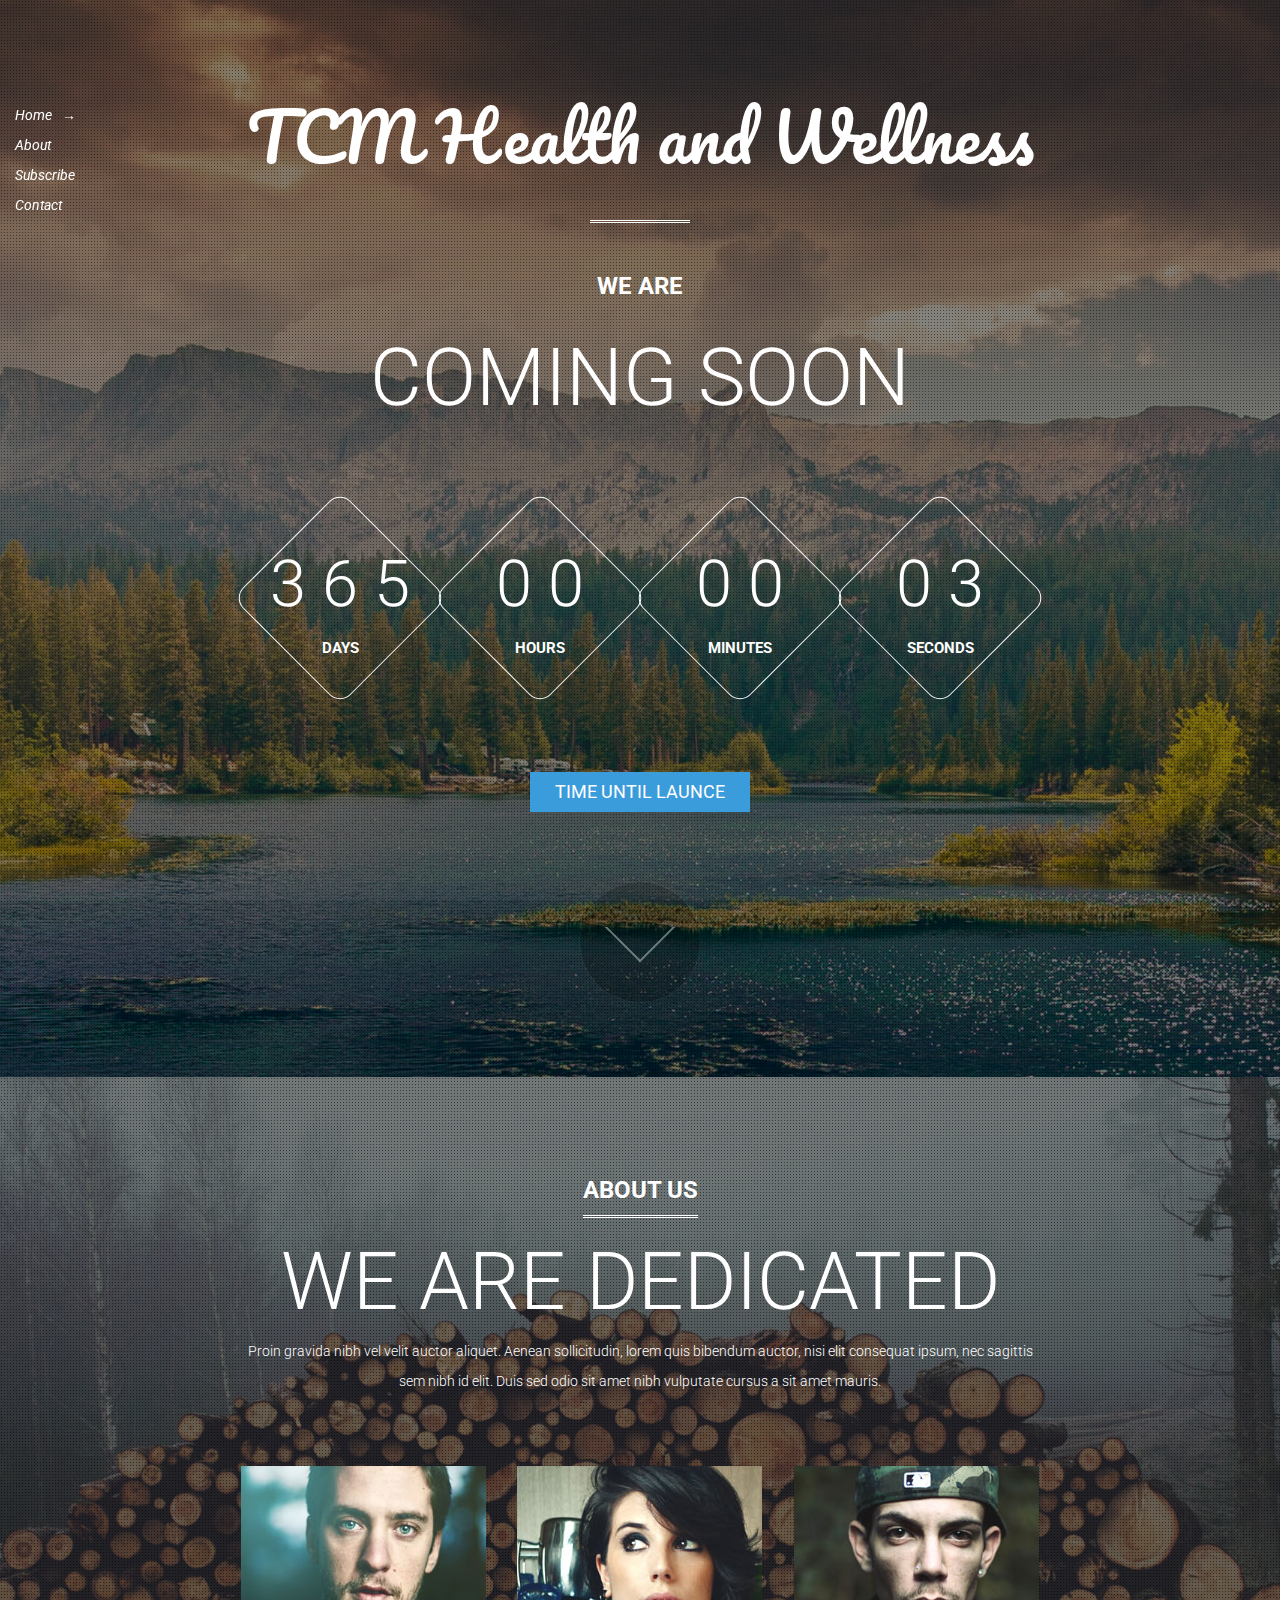
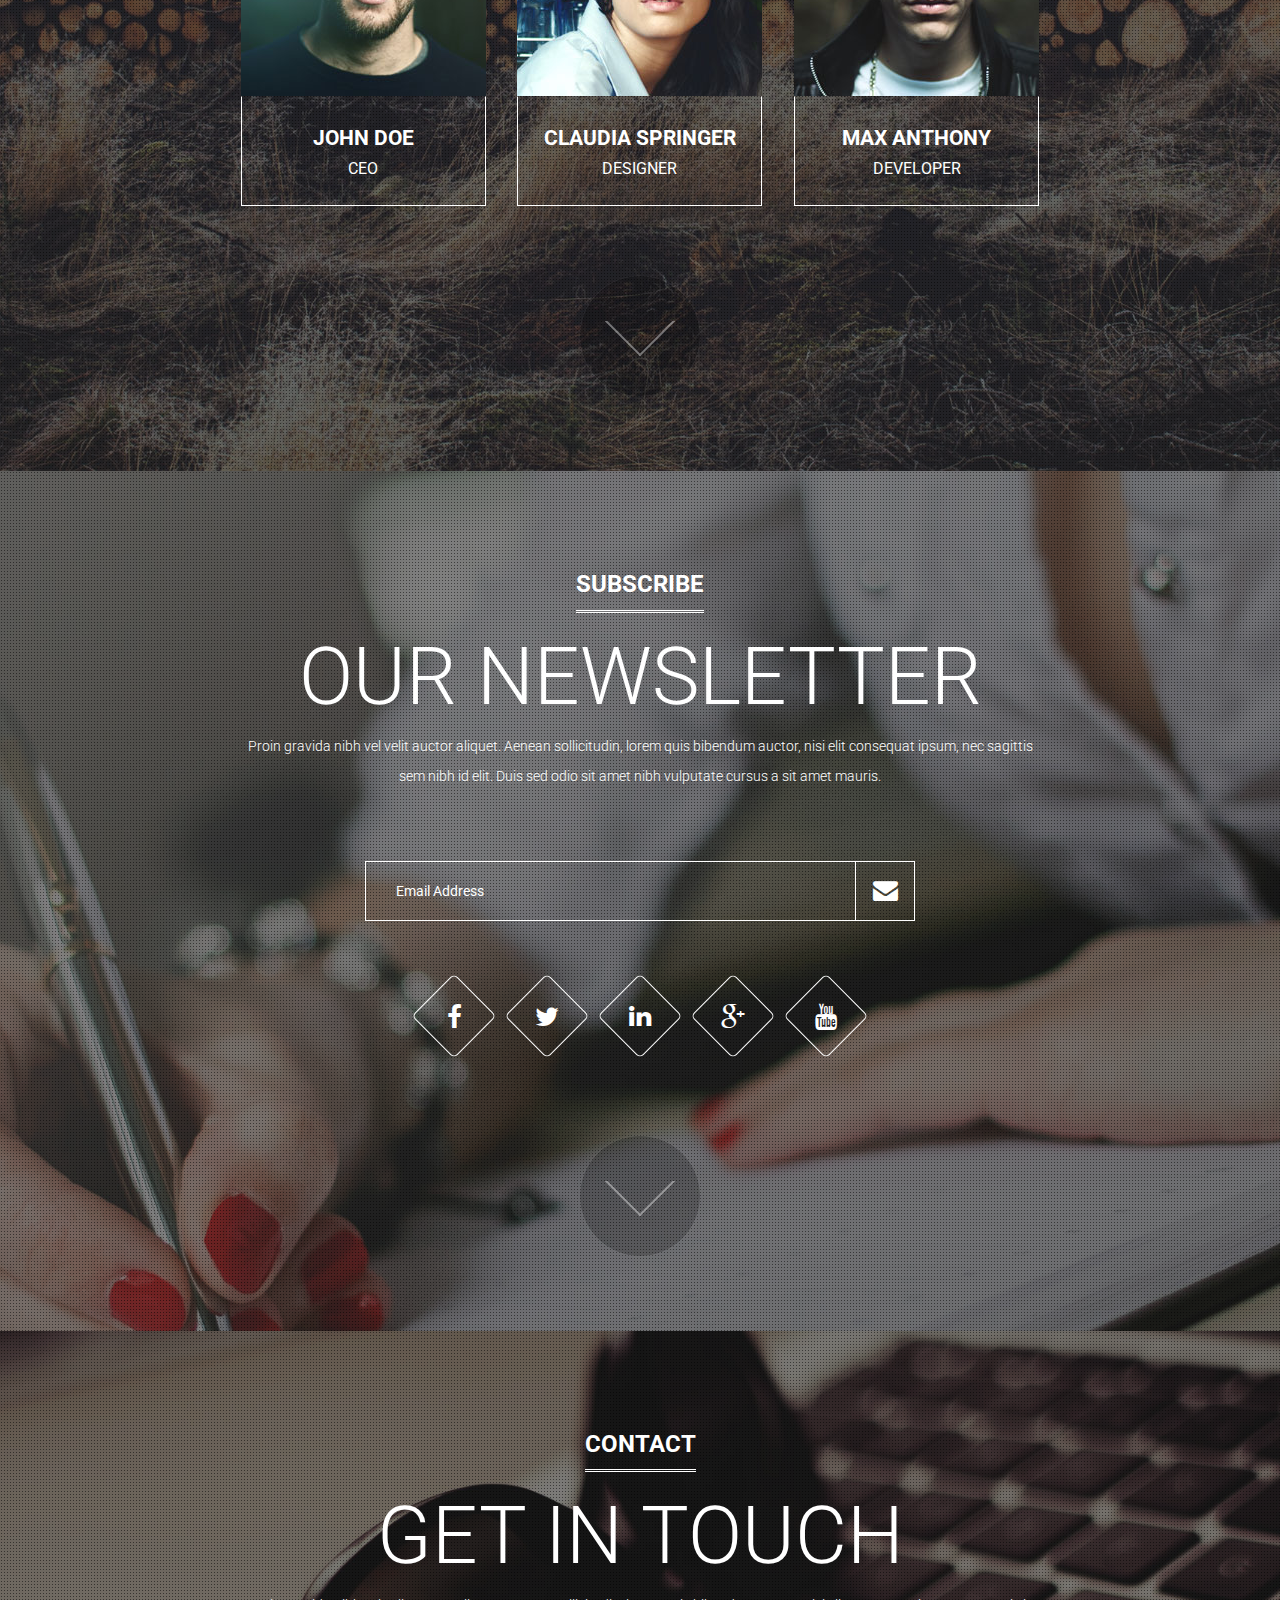
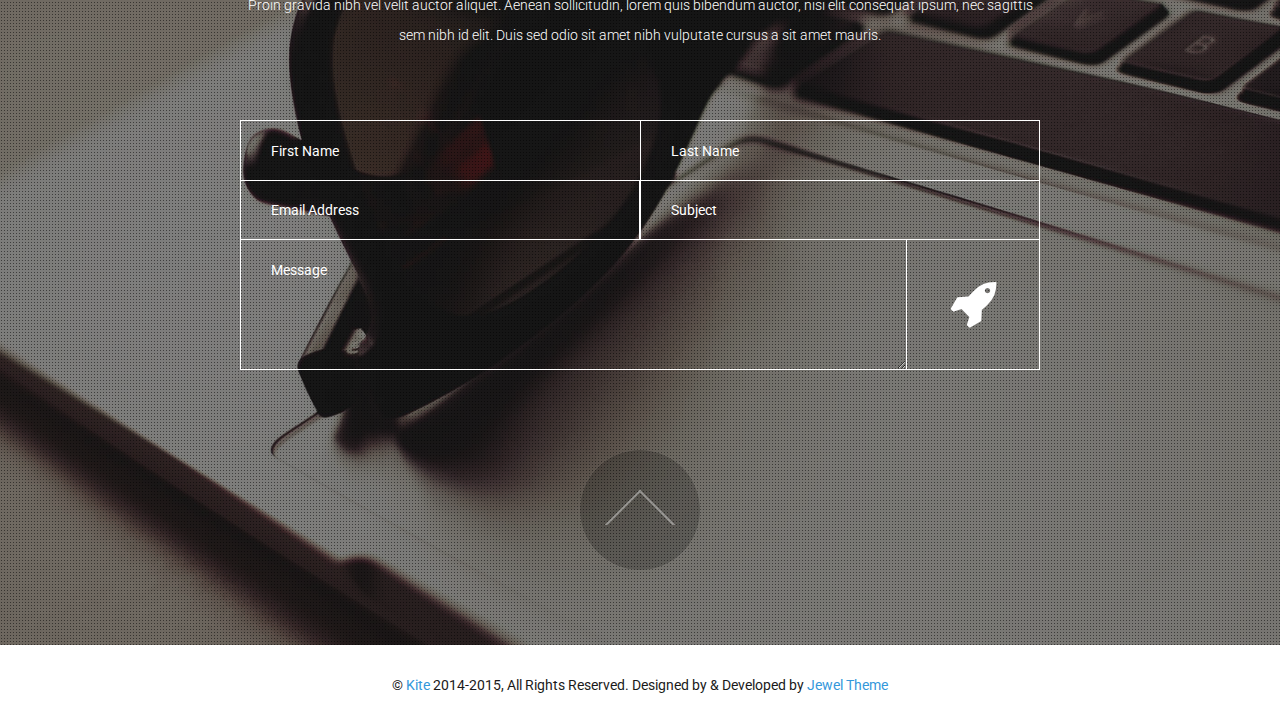
==== contact.html @ a119e38e "AM - Added a new contact link to home page and some stock filler page for placeholder" ====
<!DOCTYPE html>
<html>
<head>
	<meta charset="UTF-8">
	<title> TCM Health and Wellness - Coming Soon HTML Template</title>
	<meta name="description" content="TCM Health and Wellness - Coming Soon HTML Template by Jewel Theme" >
	<meta name="author" content="ACC Bootcamp Team">

	<!-- Mobile Specific Meta -->
	<meta name="viewport" content="width=device-width, initial-scale=1">
	<!--[if IE]><meta http-equiv='X-UA-Compatible' content='IE=edge,chrome=1'><![endif]-->

	<!-- Bootstrap  -->
	<link href="assets/css/bootstrap.min.css" rel="stylesheet">

	<!-- icon fonts font Awesome -->
	<link href="assets/css/font-awesome.min.css" rel="stylesheet">

	<!-- Custom Styles -->
	<link href="assets/css/style.css" rel="stylesheet">

	<!--[if lt IE 9]>
	<script src="assets/js/html5shiv.js"></script>
	<![endif]-->
</head>
<body>


	<!-- Preloader -->
	<div id="preloader">
		<div id="loader">
			<div class="dot"></div>
			<div class="dot"></div>
			<div class="dot"></div>
			<div class="dot"></div>
			<div class="dot"></div>
			<div class="dot"></div>
			<div class="dot"></div>
			<div class="dot"></div>
			<div class="loading"></div>
		</div>
	</div><!-- /#preloader -->
	<!-- Preloader End-->


	<!-- Main Menu -->
	<div id="main-menu" class="navbar navbar-default navbar-fixed-top" role="navigation">

		<div class="navbar-header">
			<!-- responsive navigation -->
			<button type="button" class="navbar-toggle" data-toggle="collapse" data-target=".navbar-collapse">
				<span class="sr-only">Toggle navigation</span>
				<i class="fa fa-bars"></i>
			</button> <!-- /.navbar-toggle -->

		</div> <!-- /.navbar-header -->

		<nav class="collapse navbar-collapse">
			<!-- Main navigation -->
			<ul id="headernavigation" class="nav navbar-nav">
				<li class="active"><a href="#page-top">Home</a></li>	
				<li><a href="#about">About</a></li>	
				<li><a href="#subscribe">Subscribe</a></li>	
				<li><a href="#contact">Contact</a></li>		
			</ul> <!-- /.nav .navbar-nav -->
		</nav> <!-- /.navbar-collapse  -->
	</div><!-- /#main-menu -->
	<!-- Main Menu End -->
	

	<!-- Page Top Section -->
	<section id="page-top" class="section-style" data-background-image="images/background/page-top.jpg">
		<div class="pattern height-resize">
			<div class="container">
				<h1 class="site-title">
					TCM Health and Wellness
				</h1><!-- /.site-title -->
				<h3 class="section-name">
					<span>
						We Are
					</span>
				</h3><!-- /.section-name -->
				<h2 class="section-title">
					Coming Soon
				</h2><!-- /.Section-title  -->
				<div id="time_countdown" class="time-count-container">

					<div class="col-sm-3">
						<div class="time-box">
							<div class="time-box-inner dash days_dash animated" data-animation="rollIn" data-animation-delay="300">
								<span class="time-number">
									<span class="digit">0</span>
									<span class="digit">0</span>
									<span class="digit">0</span>
								</span>
								<span class="time-name">Days</span>
							</div>
						</div>
					</div>

					<div class="col-sm-3">
						<div class="time-box">
							<div class="time-box-inner dash hours_dash animated" data-animation="rollIn" data-animation-delay="600">
								<span class="time-number">
									<span class="digit">0</span>
									<span class="digit">0</span>	
								</span>
								<span class="time-name">Hours</span>
							</div>
						</div>
					</div>

					<div class="col-sm-3">
						<div class="time-box">
							<div class="time-box-inner dash minutes_dash animated" data-animation="rollIn" data-animation-delay="900">
								<span class="time-number">
									<span class="digit">0</span>
									<span class="digit">0</span>
								</span>
								<span class="time-name">Minutes</span>
							</div>
						</div>
					</div>

					<div class="col-sm-3">
						<div class="time-box">
							<div class="time-box-inner dash seconds_dash animated" data-animation="rollIn" data-animation-delay="1200">
								<span class="time-number">
									<span class="digit">0</span>
									<span class="digit">0</span>
								</span>
								<span class="time-name">Seconds</span>
							</div>
						</div>
					</div>
					
				</div><!-- /.time-count-container -->

				<p class="time-until">
					<span>Time Until Launce</span>
				</p><!-- /.time-until -->



				<div class="next-section">
					<a class="go-to-about"><span></span></a>
				</div><!-- /.next-section -->
				
			</div><!-- /.container -->
		</div><!-- /.pattern -->		
	</section><!-- /#page-top -->
	<!-- Page Top Section  End -->


	<!-- About Us Section -->
	<section id="about" class="section-style" data-background-image="images/background/about-us.jpg">
		<div class="pattern height-resize"> 
			<div class="container">
				<h3 class="section-name">
					<span>
						About Us
					</span>
				</h3><!-- /.section-name -->
				<h2 class="section-title">
					We Are dedicated
				</h2><!-- /.Section-title  -->
				<p class="section-description">
					Proin gravida nibh vel velit auctor aliquet. Aenean sollicitudin, lorem quis bibendum auctor, nisi elit consequat ipsum, nec sagittis sem nibh id elit. Duis sed odio sit amet nibh vulputate cursus a sit amet mauris.
				</p><!-- /.section-description -->

				<div class="team-container">
					<div class="row">
						<div class="col-sm-4">
							<div class="team-member">
								<figure>
									<img src="images/team/team-member-1.jpg" alt="Team Member">
									<figcaption>
										<p class="member-name">John Doe</p>
										<p class="designation">
											CEO
										</p><!-- /.designation -->

									</figcaption>
								</figure>
								<div class="social-btn-container">
									<div class="team-socail-btn">
										<span class="social-btn-box facebook-btn-container">
											<a href="#" class="facebook-btn">
												<i class="fa fa-facebook"></i>
											</a><!-- /.facebook-btn -->
										</span><!-- /.social-btn-box -->

										<span class="social-btn-box twitter-btn-container">
											<a href="#" class="twitter-btn">
												<i class="fa fa-twitter"></i>
											</a><!-- /.twitter-btn -->
										</span><!-- /.social-btn-box -->

										<span class="social-btn-box linkedin-btn-container">
											<a href="#" class="linkedin-btn">
												<i class="fa fa-linkedin"></i>
											</a><!-- /.linkedin-btn -->
										</span><!-- /.social-btn-box -->

										<span class="social-btn-box github-btn-container">
											<a href="#" class="github-btn">
												<i class="fa fa-github-alt"></i>
											</a><!-- /.github-btn -->
										</span><!-- /.social-btn-box -->
									</div><!-- /.team-socail-btn -->
								</div><!-- /.social-btn-container -->
							</div><!-- /.team-member -->
						</div><!-- /.col-sm-4 -->


						<div class="col-sm-4">
							<div class="team-member">
								<figure>
									<img src="images/team/team-member-2.jpg" alt="Team Member">
									<figcaption>
										<p class="member-name">
											Claudia Springer
										</p><!-- /.member-name -->
										<p class="designation">
											Designer 
										</p><!-- /.designation -->

									</figcaption>
								</figure>
								<div class="social-btn-container">
									<div class="team-socail-btn">
										<span class="social-btn-box facebook-btn-container">
											<a href="#" class="facebook-btn">
												<i class="fa fa-facebook"></i>
											</a><!-- /.facebook-btn -->
										</span><!-- /.social-btn-box -->

										<span class="social-btn-box twitter-btn-container">
											<a href="#" class="twitter-btn">
												<i class="fa fa-twitter"></i>
											</a><!-- /.twitter-btn -->
										</span><!-- /.social-btn-box -->

										<span class="social-btn-box linkedin-btn-container">
											<a href="#" class="linkedin-btn">
												<i class="fa fa-linkedin"></i>
											</a><!-- /.linkedin-btn -->
										</span><!-- /.social-btn-box -->

										<span class="social-btn-box github-btn-container">
											<a href="#" class="github-btn">
												<i class="fa fa-github-alt"></i>
											</a><!-- /.github-btn -->
										</span><!-- /.social-btn-box -->
									</div><!-- /.team-socail-btn -->
								</div><!-- /.social-btn-container -->
							</div><!-- /.team-member -->
						</div><!-- /.col-sm-4 -->


						<div class="col-sm-4">
							<div class="team-member">
								<figure>
									<img src="images/team/team-member-3.jpg" alt="Team Member">
									<figcaption>
										<p class="member-name">
											Max Anthony
										</p><!-- /.member-name -->
										<p class="designation">
											Developer 
										</p><!-- /.designation -->

									</figcaption>
								</figure>
								<div class="social-btn-container">
									<div class="team-socail-btn">
										<span class="social-btn-box facebook-btn-container">
											<a href="#" class="facebook-btn">
												<i class="fa fa-facebook"></i>
											</a><!-- /.facebook-btn -->
										</span><!-- /.social-btn-box -->

										<span class="social-btn-box twitter-btn-container">
											<a href="#" class="twitter-btn">
												<i class="fa fa-twitter"></i>
											</a><!-- /.twitter-btn -->
										</span><!-- /.social-btn-box -->

										<span class="social-btn-box linkedin-btn-container">
											<a href="#" class="linkedin-btn">
												<i class="fa fa-linkedin"></i>
											</a><!-- /.linkedin-btn -->
										</span><!-- /.social-btn-box -->

										<span class="social-btn-box github-btn-container">
											<a href="#" class="github-btn">
												<i class="fa fa-github-alt"></i>
											</a><!-- /.github-btn -->
										</span><!-- /.social-btn-box -->
									</div><!-- /.team-socail-btn -->
								</div><!-- /.social-btn-container -->
							</div><!-- /.team-member -->
						</div><!-- /.col-sm-4 -->
					</div><!-- /.row -->
					
				</div><!-- /.team-container -->

				<div class="next-section">
					<a class="go-to-subscribe"><span></span></a>
				</div><!-- /.next-section -->

			</div><!-- /.container -->
		</div><!-- /.pattern -->
		
		
	</section><!-- /#about -->
	<!-- About Us Section End -->



	<!-- Subscribe Section -->
	<section id="subscribe" class="section-style" data-background-image="images/background/newsletter.jpg">
		<div class="pattern height-resize">
			<div class="container">
				<h3 class="section-name">
					<span>
						Subscribe
					</span>
				</h3><!-- /.section-name -->
				<h2 class="section-title">
					Our Newsletter 
				</h2><!-- /.Section-title  -->
				<p class="section-description">
					Proin gravida nibh vel velit auctor aliquet. Aenean sollicitudin, lorem quis bibendum auctor, nisi elit consequat ipsum, nec sagittis sem nibh id elit. Duis sed odio sit amet nibh vulputate cursus a sit amet mauris.
				</p><!-- /.section-description -->

				<form class="news-letter" method="post">
					<p class="alert-success"></p>
					<p class="alert-warning"></p>

					<div class="subscribe-hide">
						<input class="form-control" type="email" id="subscribe-email" name="subscribe-email" placeholder="Email Address"  required>
						<button  type="submit" id="subscribe-submit" class="btn"><i class="fa fa-envelope"></i></button>
						<span id="subscribe-loading" class="btn"> <i class="fa fa-refresh fa-spin"></i> </span>
						<div class="subscribe-error"></div>
					</div><!-- /.subscribe-hide -->
					<div class="subscribe-message"></div>
				</form><!-- /.news-letter -->

				<div class="social-btn-container">
					<span class="social-btn-box">
						<a href="#" class="facebook-btn">
							<i class="fa fa-facebook"></i></a>
						</span><!-- /.social-btn-box -->

						<span class="social-btn-box">
							<a href="#" class="twitter-btn"><i class="fa fa-twitter"></i></a>
						</span><!-- /.social-btn-box -->

						<span class="social-btn-box">
							<a href="#" class="linkedin-btn"><i class="fa fa-linkedin"></i></a>
						</span><!-- /.social-btn-box -->

						<span class="social-btn-box">
							<a href="#" class="google-plus-btn"><i class="fa fa-google-plus"></i></a>
						</span><!-- /.social-btn-box -->


						<span class="social-btn-box">
							<a href="#" class="youtube-btn"><i class="fa fa-youtube"></i></a>
						</span><!-- /.social-btn-box -->



					</div><!-- /.social-btn-container -->

					<div class="next-section">
						<a class="go-to-contact"><span></span></a>
					</div><!-- /.next-section -->

				</div><!-- /.container -->
			</div><!-- /.pattern -->

		</section><!-- /#subscribe -->
		<!-- Subscribe Section End -->



		<!-- Contact Section -->
		<section id="contact" class="section-style" data-background-image="images/background/contact.jpg">
			<div class="pattern height-resize">
				<div class="container">
					<h3 class="section-name">
						<span>
							Contact
						</span>
					</h3><!-- /.section-name -->
					<h2 class="section-title">
						Get in Touch 
					</h2><!-- /.Section-title  -->
					<p class="section-description">
						Proin gravida nibh vel velit auctor aliquet. Aenean sollicitudin, lorem quis bibendum auctor, nisi elit consequat ipsum, nec sagittis sem nibh id elit. Duis sed odio sit amet nibh vulputate cursus a sit amet mauris.
					</p><!-- /.section-description -->

					<form id="contact-form" action="email.php" method="post" class="clearfix">
						<div class="contact-box-hide">
							<div class="col-sm-6">
								<input type="text"  class="form-control" id="first_name" name="first_name" required placeholder="First Name">
								<span class="first-name-error"></span>
							</div>
							<div class="col-sm-6">
								<input type="text"  class="form-control" id="last_name" name="last_name" required placeholder="Last Name">
								<span class="last-name-error"></span>
							</div>
							<div class="col-sm-6">
								<input type="email" class="form-control"  id="contact_email" name="contact_email" required placeholder="Email Address">
								<span class="contact-email-error"></span>
							</div>
							<div class="col-sm-6">
								<input type="text"  class="form-control" id="subject" name="contact_subject" required placeholder="Subject">
								<span class="contact-subject-error"></span>
							</div>
							<div class="col-sm-10">
								<textarea class="form-control" rows="5" id="message" name="message" required placeholder="Message"></textarea>
								<span class="contact-message-error"></span>
							</div>
							<div class="col-sm-2">
								<button id="contact-submit" class="btn custom-btn col-xs-12" type="submit" name="submit"><i class="fa fa-rocket"></i></button>
								<span id="contact-loading" class="btn custom-btn col-xs-12"> <i class="fa fa-refresh fa-spin"></i> </span>
							</div>
						</div><!-- /.contact-box-hide -->
						<div class="contact-message"></div>

					</form><!-- /#contact-form -->		

					<div class="next-section">
						<a class="go-to-page-top"><span></span></a>
					</div><!-- /.next-section -->

				</div><!-- /.container -->
			</div><!-- /.pattern -->

		</section><!-- /#contact -->
		<!-- Contact Section End -->



		<!-- Footer Section -->
		<footer id="footer-section">
			<p class="copyright">
				&copy; <a href="http://jeweltheme.com/html/kite/">Kite</a> 2014-2015, All Rights Reserved. Designed by & Developed by <a href="http://jeweltheme.com">Jewel Theme</a>
			</p>
		</footer>
		<!-- Footer Section End -->


		<!-- jQuery Library -->
		<script type="text/javascript" src="assets/js/jquery-2.1.0.min.js"></script>
		<!-- Modernizr js -->
		<script type="text/javascript" src="assets/js/modernizr-2.8.0.min.js"></script>
		<!-- Plugins -->
		<script type="text/javascript" src="assets/js/plugins.js"></script>
		<!-- Custom JavaScript Functions -->
		<script type="text/javascript" src="assets/js/functions.js"></script>
		<!-- Custom JavaScript Functions -->
		<script type="text/javascript" src="assets/js/jquery.ajaxchimp.min.js"></script>

	</body>
	</html>
---- assets/css/style.css ----
/*------------------------------------------------------------------- /

Template Name: Kite
Template URI: http://jwtheme.com/
Author: JWTheme
Author URI: http://jwtheme.com/
Description: Kite Coming Soon HTML Template by JWTheme
Version: 1.1
License: GNU General Public License v2 or later
License URI: http://www.gnu.org/licenses/gpl-2.0.html
Tags: HTML, Template, Coming Soon, Kite

--------------------------------------------------------------------- */


/* Table of contents
---------------------------------------------------------------------- /
*
*  1 - Import Google Font
*  2 - Global Style
*    2.1 - Next Section
*    2.2 - Social Button
*    2.3 - Placeholder color
*    2.4 - Height Resize
*  3 - Main Menu 
*  4 - Page Top Section   
*  5 - About Us Section
*  6 - Subscribe Section
*  7 - Contact Section
*  8 - Footer Section  
*  9 - Media Query 
*    9.1 - media screen and (max-width: 992px)
*    9.2 - media screen and (max-width: 768px)
*    9.3 - media screen and (max-width: 1170px) 
*  10 - Preloader
*
---------------------------------------------------------------------- */




/* 1 - Import Google Font
---------------------------------------------------------------------- */
@import url(http://fonts.googleapis.com/css?family=Pacifico);
@import url(http://fonts.googleapis.com/css?family=Roboto:400,300,400italic,700);
/* 1 - Import Google Font End 
---------------------------------------------------------------------- */




/* 2 - Global Style
---------------------------------------------------------------------- */
body{
	font-family:'Roboto', sans-serif;
	color:#fff;
	-webkit-font-smoothing:antialiased;
	-moz-osx-font-smoothing:grayscale;
}

a{
	color: #3498db;
}
a:focus{
	outline:none;
	outline-offset:inherit;
}
.section-style{
	background-attachment:inherit;
	background-position:50% 0;
	background-repeat:no-repeat;
	margin:0 auto;
	width:100%;
	background-size:cover;
}
.pattern{
	background:rgba(0,0,0,.5) url(../images/pattern.png);
	padding-top:100px;
}
.container{
	overflow:hidden;
}
.section-name{
	font-weight:700;
	text-align:center;
	text-transform:uppercase;
	margin:0;
}
.section-name span{
	display:inline-block;
	position:relative;
	padding-bottom:15px;
}
.section-name span:before,
.section-name span:after{
	content:"";
	width:100%;
	height:10px;
	border-bottom:1px double #fff;
	position:absolute;
	left:0;
}
.section-name span:before{
	bottom:0;
}
.section-name span:after{
	bottom:2px;
}
.section-title{
	text-align:center;
	text-transform:uppercase;
	font-weight:300;
	font-size:80px;
}
.section-description{
	font-weight:300;
	text-align:center;
	line-height:30px;
}
.form-control{
	padding: 6px 30px;
}
.form-control,
.btn{
	background-color:transparent;

	-webkit-border-radius:0;
	   -moz-border-radius:0;
	    -ms-border-radius:0;
	     -o-border-radius:0;
	        border-radius:0;

	-webkit-transition:all .25s;
	   -moz-transition:all .25s;
	    -ms-transition:all .25s;
	     -o-transition:all .25s;
	        transition:all .25s;
}
.btn:focus, .btn:active:focus, .btn.active:focus {
 	outline: none; 
 	color: #ffffff;
}
.form-control,
.form-control:focus{
	border-color:#fff;
	color:#fff;

	-webkit-box-shadow:none;
	   -moz-box-shadow:none;
	    -ms-box-shadow:none;
	     -o-box-shadow:none;
	        box-shadow:none;
}

/* 2.1 - Next Section
------------------------------------------ */
.next-section{
	text-align:center;
}
.next-section a{
	cursor:pointer;
	display:inline-block;
	width:120px;
	height:120px;
	
	-webkit-border-radius:100%;
	   -moz-border-radius:100%;
	    -ms-border-radius:100%;
	     -o-border-radius:100%;
	        border-radius:100%;

	background-color:rgba(0,0,0,.2);
	box-shadow: 0 0 1px rgba(255,255,255,.2);
	margin:70px;
	padding-top:45px;
	position:relative;
}

.next-section a span{
	display:inline-block;
	width:50px;
	height:50px;
	border:2px solid #fff;
	border-left-color:transparent;
	border-top-color:transparent;
	position:absolute;
	top:20px;
	left:35px;
	
	-webkit-transform:rotate(45deg);
	   -moz-transform:rotate(45deg);
	    -ms-transform:rotate(45deg);
	     -o-transform:rotate(45deg);
	        transform:rotate(45deg);

	opacity:.4;

	-webkit-transition:all .25s;
	   -moz-transition:all .25s;
	    -ms-transition:all .25s;
	     -o-transition:all .25s;
	        transition:all .25s;
}
.next-section a:hover span{
	opacity:1;
}
/* 2.1 - Next Section
------------------------------------------ */



/* 2.2 - Social Button
------------------------------------------ */
.social-btn-container{
	text-align:center;
	margin:50px auto 0 auto;
}
.social-btn-container .social-btn-box{
	display:inline-block;
	width:60px;
	height:60px;

	-webkit-transform:rotate(45deg);
	   -moz-transform:rotate(45deg);
	    -ms-transform:rotate(45deg);
	     -o-transform:rotate(45deg);
	        transform:rotate(45deg);

	border:1px solid #fff;

	-webkit-border-radius:5px;
	   -moz-border-radius:5px;
	    -ms-border-radius:5px;
	     -o-border-radius:5px;
	        border-radius:5px;

	margin:15px;
	position:relative;
	overflow:hidden;
}
.social-btn-container .social-btn-box a{
	color:#fff;
	font-size:26px;
	line-height:80px;
	display:inline-block;
	width:80px;
	height:80px;
	position:absolute;
	top:-10px;
	left:-10px;

	-webkit-transform:rotate(-45deg);
	   -moz-transform:rotate(-45deg);
	    -ms-transform:rotate(-45deg);
	     -o-transform:rotate(-45deg);
	        transform:rotate(-45deg);
}
.social-btn-box,
.social-btn-box a{
	
	-webkit-transition:all .25s;
	   -moz-transition:all .25s;
	    -ms-transition:all .25s;
	     -o-transition:all .25s;
	        transition:all .25s;
}
.social-btn-box:hover{
	border-color:transparent;
}
.social-btn-box .facebook-btn:hover{
	background:#3B5998;
	color: #fff;
}
.social-btn-box .twitter-btn:hover{
	background:#55ACEE;
	color: #fff;
}
.social-btn-box .linkedin-btn:hover{
	background:#0077b5;
	color: #fff;
}
.social-btn-box .google-plus-btn:hover{
	background:#db514f;
	color: #fff;
}
.social-btn-box .youtube-btn:hover{
	background:#cc181e;
	color: #fff;
}
.social-btn-box .github-btn:hover{
	background:#2b2e30;
	color: #fff;
}
.social-btn-box .a:hover{
	background:#3498db;
	color: #fff;
}
/* 2.2 - Social Button
------------------------------------------ */


/* 2.3 - Placeholder color
------------------------------------------ */
.form-control::-webkit-input-placeholder {
   color: #ffffff;
}

.form-control:-moz-placeholder { 
   color: #ffffff;  
}

.form-control::-moz-placeholder { 
   color: #ffffff;  
}

.form-control:-ms-input-placeholder{
	color:#ffffff;
}
/* 2.3 - Placeholder color End 
------------------------------------------ */


/* 2.4 - Height Resize
------------------------------------------ */

.pattern.height-resize{
	padding-top: 40px;
}
.height-resize .time-count-container{
	margin-top: 20px !important;
}
.height-resize .team-container .col-sm-4{
	padding-top:20px !important;
}
/* 2.4 - Height Resize End 
------------------------------------------ */


/* 2 - Global Style End 
---------------------------------------------------------------------- */




/* 3 - Main Menu
---------------------------------------------------------------------- */
.navbar-default .navbar-nav>li>a:hover, 
.navbar-default .navbar-nav>li>a:focus,
.navbar-default .navbar-nav>li>a,
.navbar-default .navbar-nav>.active>a, 
.navbar-default .navbar-nav>.active>a:hover, 
.navbar-default .navbar-nav>.active>a:focus{
	color:#fff;
	background-color:transparent;
}
.navbar-default{
	background-color:transparent;
	border-color:transparent;
}
.navbar-default .navbar-nav>.active>a:after{
	content:"\2192";
	display:inline-block;
	font-style:normal;
	font-weight:normal;
	line-height:1;
	margin-left:10px;
	-webkit-font-smoothing:antialiased;
	-moz-osx-font-smoothing:grayscale;
	
	-webkit-transition:all .25s;
	   -moz-transition:all .25s;
	    -ms-transition:all .25s;
	     -o-transition:all .25s;
	        transition:all .25s;
}
.navbar-nav>li>a{
	padding:5px 15px;
	font-weight:400;
	font-style:italic;
	
	-webkit-transition:all .25s;
	   -moz-transition:all .25s;
	    -ms-transition:all .25s;
	     -o-transition:all .25s;
	        transition:all .25s;
}
.navbar-nav>li>a:hover{
	padding-left:25px;
}
.navbar-default .navbar-collapse, 
.navbar-default .navbar-form{
	border-color: transparent;
}


@media (max-width: 992px) {
    .navbar-header {
        float: none;
    }
    .navbar-left,.navbar-right {
        float: none !important;
    }
    .navbar-toggle {
        display: block;
    }
    .navbar-collapse {
        border-top: 1px solid transparent;
        box-shadow: none;
    }
    .navbar-fixed-top {
		top: 0;
		border-width: 0 0 1px;
	}
    .navbar-collapse.collapse {
        display: none!important;
    }
    .navbar-nav {
        float: none!important;
		margin-top: 7.5px;
	}
	.navbar-nav>li {
        float: none;
    }
    .navbar-nav>li>a {
        padding-top: 10px;
        padding-bottom: 10px;
    }
    .collapse.in{
  		display:block !important;
	}
}

@media screen and (max-width: 992px){
	#headernavigation{
		background:rgba(0,0,0,.5);
	}
	.navbar-default .navbar-toggle:hover, 
	.navbar-default .navbar-toggle:focus{
		background-color:transparent;
	}
	.navbar-default .navbar-toggle{
		margin-top: 15px;
	}
}
@media screen and (min-width: 992px){
	.navbar-fixed-top{
		top:100px;
		z-index:9999;
	}
	.navbar-default{
		width:180px;
	}
	.navbar-nav>li{
		float:none !important;
	}
}
/* 3 - Main Menu End 
---------------------------------------------------------------------- */




/* 4 - Page Top Section 
---------------------------------------------------------------------- */
.site-title{
	text-align:center;
	font-size:66px;
	font-family:'Pacifico';
	margin:0 0 50px 0;
	padding-bottom:50px;
	position:relative;
}
.site-title:before,
.site-title:after{
	content:"";
	width:100px;
	height:10px;
	left:50%;
	margin-left:-50px;
	border-bottom:1px double #fff;
	position:absolute;
}
.site-title:before{
	bottom:0;
}
.site-title:after{
	bottom:2px;
}
#page-top .section-name span:before,
#page-top .section-name span:after{
	content:none;
}
.time-count-container{
	min-height:300px;
	margin-top:50px;
}
.time-box{
	width:150px;
	height:150px;
	display:table;
	border:1px solid #fff;
	margin:50px auto;

	-webkit-border-radius:15px;
	   -moz-border-radius:15px;
	    -ms-border-radius:15px;
	     -o-border-radius:15px;
	        border-radius:15px;
	
	-webkit-transform:rotate(45deg);
	   -moz-transform:rotate(45deg);
	    -ms-transform:rotate(45deg);
	     -o-transform:rotate(45deg);
	        transform:rotate(45deg);
}
.time-box-inner{
	width:150px;
	height:150px;
	display:table;
	text-align:center;

	-webkit-transform:rotate(-45deg);
	   -moz-transform:rotate(-45deg);
	    -ms-transform:rotate(-45deg);
	     -o-transform:rotate(-45deg);
	        transform:rotate(-45deg);
}
.time-number{
	font-size:65px;
	width:100%;
	display:inline-block;
	font-weight:300;
	padding-top: 15%;
	
	
	-webkit-transition:all .25s;
	   -moz-transition:all .25s;
	    -ms-transition:all .25s;
	     -o-transition:all .25s;
	        transition:all .25s;
}
.time-number .digit{
	line-height: 60px;
	display: inline-block;	
	overflow: hidden;
}

.time-name{
	font-size:15px;
	text-transform:uppercase;
	font-weight:700;
}
.time-until{
	text-align:center;
	margin:0;
}
.time-until span{
	color: #fff;
	font-size:18px;
	line-height:40px;
	display:inline-block;
	background-color:#3498db;
	text-transform:uppercase;
	padding:0px 25px;
}
/* 4 - Page Top Section End 
---------------------------------------------------------------------- */



/* 5 - About Us Section
---------------------------------------------------------------------- */
.team-container .col-sm-4{
	padding:60px 15px 0 15px;
}
.team-container .team-member{
	max-width:245px;
	margin:auto;
	position:relative;
	overflow:hidden;
}


.team-container figcaption{
	text-align:center;
	text-transform:uppercase;
	width:100%;
	height:110px;
	border:1px solid #fff;
	border-top-color:transparent;
	margin:0;
}
.team-container figcaption h4{
	font-size:22px;
	font-weight:700;
	padding-top:20px;
}
.team-container .member-name {
	font-size: 1.5em;
	font-weight: 700;
	margin: 0;
	padding: 26px 10px 5px 10px;
}
.team-container figcaption p{
	font-size: 1.125em;
}
.team-container .social-buttons{
	display:inline-block;
	margin:auto;
	text-align:center;
	width:100%;
}

.team-member .social-btn-container,
.team-member .social-btn-container .social-btn-box{
	-webkit-transition:all .25s;
	   -moz-transition:all .25s;
	    -ms-transition:all .25s;
	     -o-transition:all .25s;
	        transition:all .25s;
}

.team-member .social-btn-container {
	position: absolute;
	top: 0px;
	margin: 0 auto;
	left: 0;
}
.team-member:hover .social-btn-container{
	background: rgba(0,0,0,.5);
}
.team-member .social-btn-container .team-socail-btn{
	overflow: hidden;
	position: relative;
	width:245px;
	height: 230px;
}
.team-member .social-btn-container .social-btn-box{
	position: absolute;

}
.team-member .social-btn-container .facebook-btn-container{
	bottom: 220px;
	right: 230px;
}
.team-member .social-btn-container .twitter-btn-container{
	bottom: 220px;
	left: 230px;
}
.team-member .social-btn-container .linkedin-btn-container{
	top: 220px;
	right: 230px;
}
.team-member .social-btn-container .github-btn-container{
	top: 220px;
	left: 230px;
}

.team-member:hover .social-btn-container .facebook-btn-container{
	bottom: 115px;
	right: 122px;
}
.team-member:hover .social-btn-container .twitter-btn-container{
	bottom: 115px;
	left: 122px;
}
.team-member:hover .social-btn-container .linkedin-btn-container{
	top: 115px;
	right: 122px;
}
.team-member:hover .social-btn-container .github-btn-container{
	top: 115px;
	left: 122px;
}
.team-container .social-buttons a{
	color:#fff;
	width:24px;
	height:24px;
	display:inline-block;
	font-size:24px;
	text-align:center;
}
.team-container .team-member figure,
.team-container .team-member figcaption,
.team-container .team-member img,
.team-container .team-member .social-buttons{
	
	-webkit-transition:all .25s;
	   -moz-transition:all .25s;
	    -ms-transition:all .25s;
	     -o-transition:all .25s;
	        transition:all .25s;
}
.team-container .team-member:hover figure{
	background-color:#3498db;
	color:#fff;
}
.team-container .team-member:hover figcaption{
	border-color:#3498db;
	color:#fff;
}

.team-container .team-member:hover .social-buttons{
	top:90px;
}
/* 5 - About Us Section End 
---------------------------------------------------------------------- */




/* 6 - Subscribe Section
---------------------------------------------------------------------- */

form.news-letter{
	max-width:550px;
	margin:auto;
	height:60px;
	margin-top:70px;
	position:relative;
}
form.news-letter .form-control{
	height:60px;
	padding-right:75px;
}
form.news-letter .btn{
	width:60px;
	height:60px;
	border:1px solid #fff;
	position:absolute;
	top:0;
	right:0;
	font-size:25px;
}

form.news-letter .btn:hover{
	color:#3498db;
}
#subscribe-loading {
	display: none;
	line-height: 45px;
	cursor: inherit;
}
#subscribe-loading:hover{
	color: inherit;
}
.subscribe-message{
	text-align: center;
	font-size: 1.125em;
}

.alert-warning{
	color: #ffffff;
	position: absolute;
	background: rgba(52, 152, 219,1);
	display: none;
	left: 25px;
	bottom:60px;
	padding: 5px 10px;
	border-radius: 3px;
}
.alert-warning:after{
	position: absolute;
	content: "";
	width: 0;
	height: 0;
	border-style: solid;
	border-width: 12px;
	border-color: rgba(52, 152, 219,1) transparent  transparent transparent;
	left: 25px;
	bottom: -24px;
}
/* 6 - Subscribe Section End 
---------------------------------------------------------------------- */




/* 7 - Contact Section
---------------------------------------------------------------------- */
#contact .next-section a{

	-webkit-transform:rotate(180deg);
	   -moz-transform:rotate(180deg);
	    -ms-transform:rotate(180deg);
	     -o-transform:rotate(180deg);
	        transform:rotate(180deg);
}
#contact-form .col-sm-6, 
#contact-form .col-sm-10,
#contact-form .col-sm-2{
	padding:0;
}
#contact-form{
	margin-top:70px;
	margin-bottom:10px;
}
#contact-form  input{
	height:60px;
}
#contact-form #first_name{
	border-right:0px solid transparent;
	border-bottom:0px solid transparent;
}
#contact-form #last_name{
	border-bottom:0px solid transparent;
}
#contact-form  #email{
	border-right:0px solid transparent;
}
#contact-form textarea.form-control{
	height:130px;
	border-top:0px solid transparent;
	padding-top: 20px;
}
#contact-form  .btn{
	font-size:50px;
	height:130px;
	border:1px solid #fff;
	border-left:0px solid transparent;
	border-top:0px solid transparent;
}
#contact-form  .btn:hover{
	color:#3498db;
}
#contact-form  .col-sm-6,
#contact-form  .col-sm-10{
	position: relative;
}
.first-name-error,
.last-name-error,
.contact-email-error,
.contact-subject-error,
.contact-message-error{
	color: #ffffff;
	position: absolute;
	background: rgba(52, 152, 219,1);
	display: none;
	left: 25px;
	top: -30px;
	padding: 5px 10px;
	border-radius: 3px;
}

.first-name-error:after,
.last-name-error:after,
.contact-email-error:after,
.contact-subject-error:after,
.contact-message-error:after{
	position: absolute;
	content: "";
	width: 0;
	height: 0;
	border-style: solid;
	border-width: 12px;
	border-color: rgba(52, 152, 219,1) transparent  transparent transparent;
	left: 25px;
	bottom: -24px;
}
#contact-loading{
	display: none;
	cursor: inherit;
	line-height: 110px;
}
#contact-loading:hover{
	color: inherit;
}
.contact-message{
	text-align: center;
	font-size: 1.125em;
}

/* 7 - Contact Section End 
---------------------------------------------------------------------- */




/* 8 - Footer Section  
---------------------------------------------------------------------- */
#footer-section{
	width: 100%;
	min-height: 80px;
}
#footer-section p{
	margin: 0;
	padding: 25px 15px; 
	text-align: center;
	line-height: 30px;
	color: #1a1a1a;
}
#footer-section p a{
	color: #3498db;
}
/* 8 - Footer Section End 
---------------------------------------------------------------------- */





/* 9 - Media Query 
---------------------------------------------------------------------- */

/* 9.1 - media screen and (max-width: 992px)
------------------------------------------------ */
@media screen and (max-width: 992px){
	.container{
		width:100%;
		max-width:830px;
	}
}
@media (min-width: 992px){
	.container{
		width:100%;
		max-width:830px;
	}
}



/* 9.1 - media screen and (max-width: 992px)  End
------------------------------------------------ */




/* 9.2 - media screen and (max-width: 768px)
------------------------------------------------ */



@media screen and (max-width: 768px){
	.section-title{
		font-size:40px;
	}
	#contact-form #first_name{
		border-right:1px solid #fff;
	}
	#contact-form #subject{
		border-top:0px solid transparent;
	}
	#contact-form  #email{
		border-right:1px solid #fff;
	}
		#contact-form  .btn{
	border-left:1px solid #fff;
	}
}

/* 9.2 - media screen and (max-width: 768px) End
------------------------------------------------ */


/* 9.3 - media screen and (max-width: 1170px)
------------------------------------------------ */
@media (min-width: 1170px){
	.container{
		width:830px;
	}
}
/* 9.3 - media screen and (max-width: 1170px) End
------------------------------------------------ */


/* 9 - Media Query End
---------------------------------------------------------------------- */




/* 10 - Preloader
---------------------------------------------------------------------- */
#preloader{
	position: fixed;
	width: 100%;
	background: rgba(255,255,255,.97);
	height: 100%;
	z-index: 99999999999;

}

#loader {
 	position: absolute;
 	top: 0;
	left: 0;
	right: 0;
	bottom: 0;
	width: 175px;
	height: 175px;
	margin: auto;
}
#loader .dot {
	position: absolute;
	top: 0;
	left: 0;
	right: 0;
	bottom: 0;
	width: 87.5px;
	height: 100%;
	margin: auto;
}
#loader .dot:before {
	content: '';
	position: absolute;
	top: 0;
	left: 0;
	right: 0;
	width: 87.5px;
	height: 87.5px;
	border-radius: 100%;
	-webkit-transform: scale(0);
	   -moz-transform: scale(0);
	    -ms-transform: scale(0);
	     -o-transform: scale(0);
	        transform: scale(0);
}
#loader .dot:nth-child(7n+1) {
	-webkit-transform: rotate(45deg);
	   -moz-transform: rotate(45deg);
	    -ms-transform: rotate(45deg);
	     -o-transform: rotate(45deg);
	        transform: rotate(45deg);
}
#loader .dot:nth-child(7n+1):before {
	background: #00ff80;
	-webkit-animation: load 0.8s linear 0.1s infinite;
	   -moz-animation: load 0.8s linear 0.1s infinite;
	    -ms-animation: load 0.8s linear 0.1s infinite;
	     -o-animation: load 0.8s linear 0.1s infinite;
	        animation: load 0.8s linear 0.1s infinite;
}
#loader .dot:nth-child(7n+2) {
	-webkit-transform: rotate(90deg);
	   -moz-transform: rotate(90deg);
	    -ms-transform: rotate(90deg);
	     -o-transform: rotate(90deg);
	        transform: rotate(90deg);
}
#loader .dot:nth-child(7n+2):before {
background: #00ffea;
	-webkit-animation: load 0.8s linear 0.2s infinite;
	   -moz-animation: load 0.8s linear 0.2s infinite;
	    -ms-animation: load 0.8s linear 0.2s infinite;
	     -o-animation: load 0.8s linear 0.2s infinite;
	        animation: load 0.8s linear 0.2s infinite;
}
#loader .dot:nth-child(7n+3) {
	-webkit-transform: rotate(135deg);
	   -moz-transform: rotate(135deg);
	    -ms-transform: rotate(135deg);
	     -o-transform: rotate(135deg);
	        transform: rotate(135deg);
}
#loader .dot:nth-child(7n+3):before {
background: #00aaff;
	-webkit-animation: load 0.8s linear 0.3s infinite;
	   -moz-animation: load 0.8s linear 0.3s infinite;
	    -ms-animation: load 0.8s linear 0.3s infinite;
	     -o-animation: load 0.8s linear 0.3s infinite;
	        animation: load 0.8s linear 0.3s infinite;
}
#loader .dot:nth-child(7n+4) {
	-webkit-transform: rotate(180deg);
	   -moz-transform: rotate(180deg);
	    -ms-transform: rotate(180deg);
	     -o-transform: rotate(180deg);
	        transform: rotate(180deg);
}
#loader .dot:nth-child(7n+4):before {
	background: #0040ff;
	-webkit-animation: load 0.8s linear 0.4s infinite;
	   -moz-animation: load 0.8s linear 0.4s infinite;
	    -ms-animation: load 0.8s linear 0.4s infinite;
	     -o-animation: load 0.8s linear 0.4s infinite;
	        animation: load 0.8s linear 0.4s infinite;
}
#loader .dot:nth-child(7n+5) {
	-webkit-transform: rotate(225deg);
	   -moz-transform: rotate(225deg);
	    -ms-transform: rotate(225deg);
	     -o-transform: rotate(225deg);
	        transform: rotate(225deg);
}
#loader .dot:nth-child(7n+5):before {
	background: #2a00ff;
	-webkit-animation: load 0.8s linear 0.5s infinite;
	   -moz-animation: load 0.8s linear 0.5s infinite;
	    -ms-animation: load 0.8s linear 0.5s infinite;
	     -o-animation: load 0.8s linear 0.5s infinite;
	        animation: load 0.8s linear 0.5s infinite;
}
#loader .dot:nth-child(7n+6) {
	-webkit-transform: rotate(270deg);
	   -moz-transform: rotate(270deg);
	    -ms-transform: rotate(270deg);
	     -o-transform: rotate(270deg);
	        transform: rotate(270deg);
}
#loader .dot:nth-child(7n+6):before {
	background: #9500ff;
	-webkit-animation: load 0.8s linear 0.6s infinite;
	   -moz-animation: load 0.8s linear 0.6s infinite;
	    -ms-animation: load 0.8s linear 0.6s infinite;
	     -o-animation: load 0.8s linear 0.6s infinite;
	        animation: load 0.8s linear 0.6s infinite;
}
#loader .dot:nth-child(7n+7) {
	-webkit-transform: rotate(315deg);
	   -moz-transform: rotate(315deg);
	    -ms-transform: rotate(315deg);
	     -o-transform: rotate(315deg);
	        transform: rotate(315deg);
}
#loader .dot:nth-child(7n+7):before {
	background: magenta;
	-webkit-animation: load 0.8s linear 0.7s infinite;
	   -moz-animation: load 0.8s linear 0.7s infinite;
	    -ms-animation: load 0.8s linear 0.7s infinite;
	     -o-animation: load 0.8s linear 0.7s infinite;
	        animation: load 0.8s linear 0.7s infinite;
}
#loader .dot:nth-child(7n+8) {
	-webkit-transform: rotate(360deg);
	   -moz-transform: rotate(360deg);
	    -ms-transform: rotate(360deg);
	     -o-transform: rotate(360deg);
	        transform: rotate(360deg);
}
#loader .dot:nth-child(7n+8):before {
	background: #ff0095;
	-webkit-animation: load 0.8s linear 0.8s infinite;
	   -moz-animation: load 0.8s linear 0.8s infinite;
	    -ms-animation: load 0.8s linear 0.8s infinite;
	     -o-animation: load 0.8s linear 0.8s infinite;
	        animation: load 0.8s linear 0.8s infinite;
}
#loader .lading{
	background-image: url(../images/loading.gif);
	background-repeat: no-repeat;
	position: absolute;
	left: 0;
	right: 0;
	bottom: -40px;
	height: 20px;
	width: 180px;
	background-position: 50% 50%;
}

@-webkit-keyframes load {
	100% {
		opacity: 0;
		-webkit-transform: scale(1);
	}
}
@-moz-keyframes load  {
	100% {
		opacity: 0;
		-moz-transform: scale(1);
	}
}
@-ms-keyframes load {
	100% {
		opacity: 0;
		-ms-transform: scale(1);
	}
}
@-o-keyframes load {
	100% {
		opacity: 0;
		-o-transform: scale(1);
	}
}
@keyframes load {
	100% {
		opacity: 0;
		transform: scale(1);
	}
}

/* 10 - Preloader End
---------------------------------------------------------------------- */
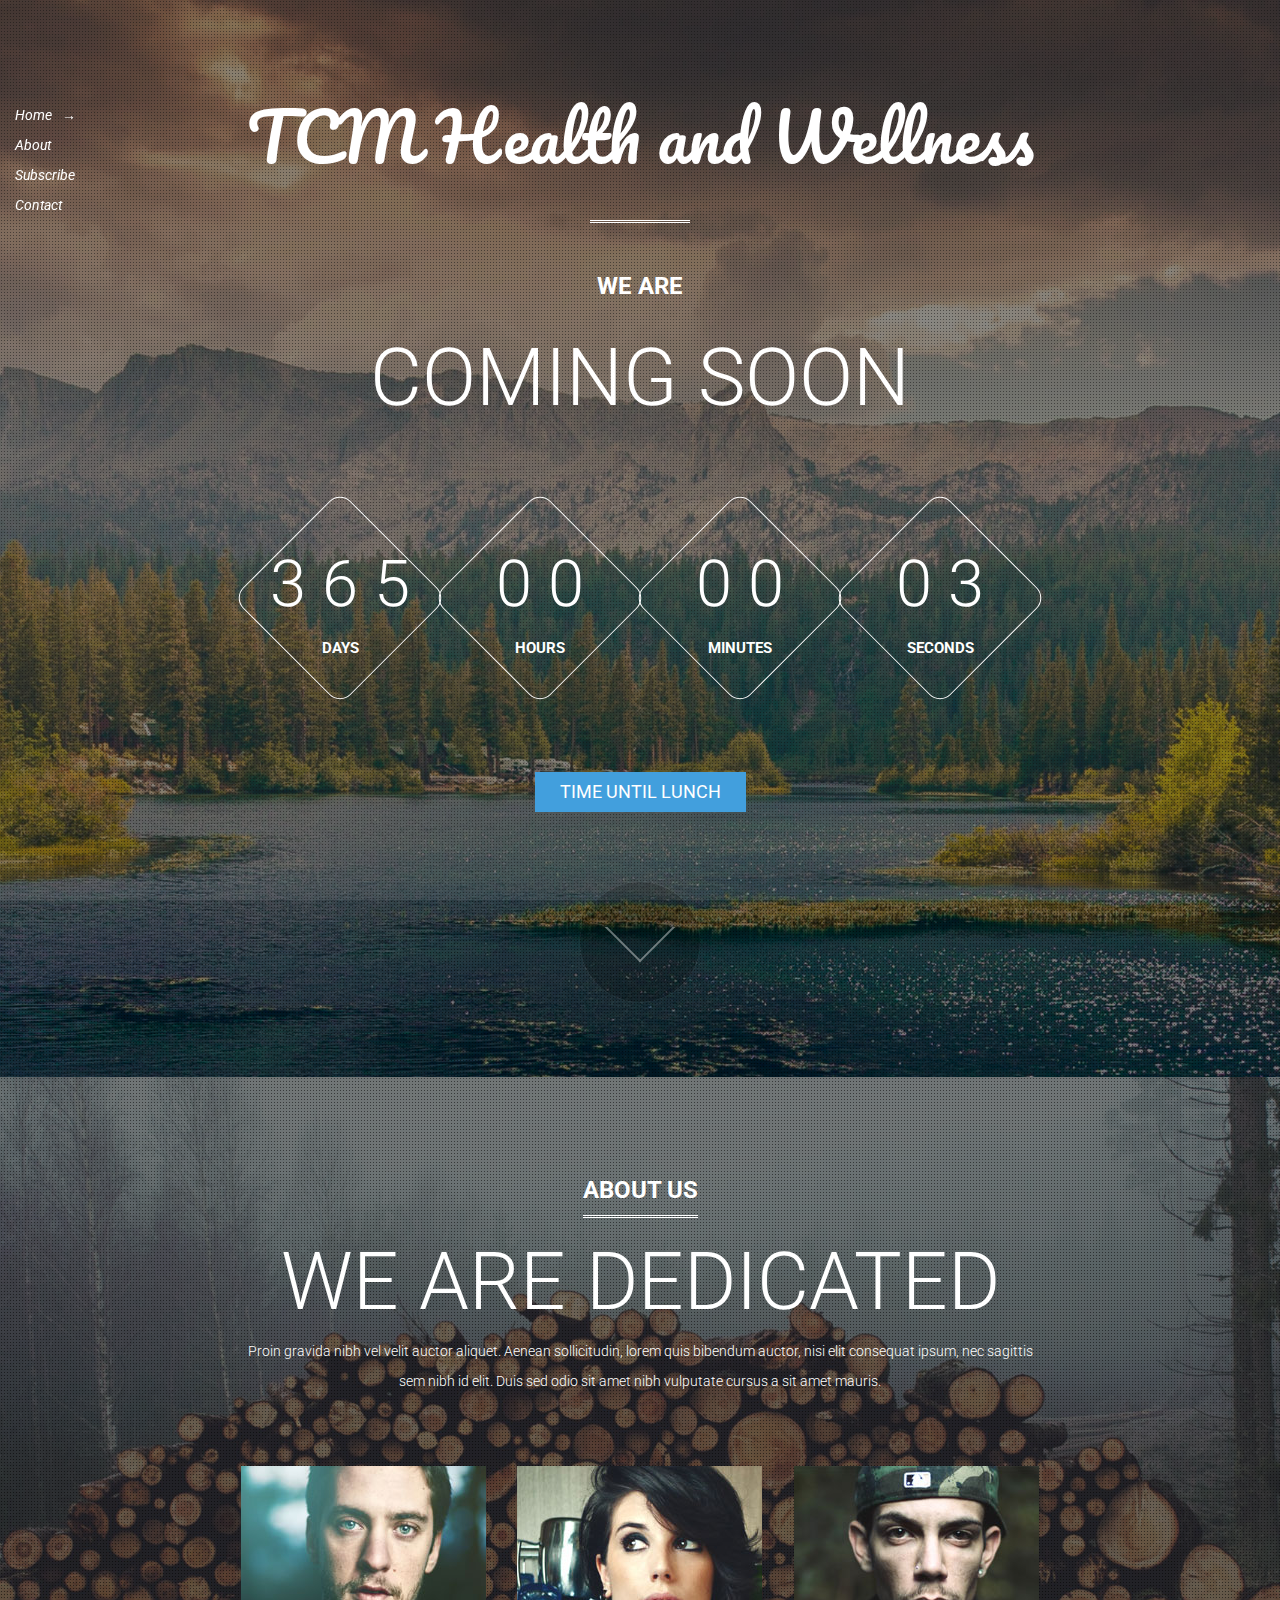
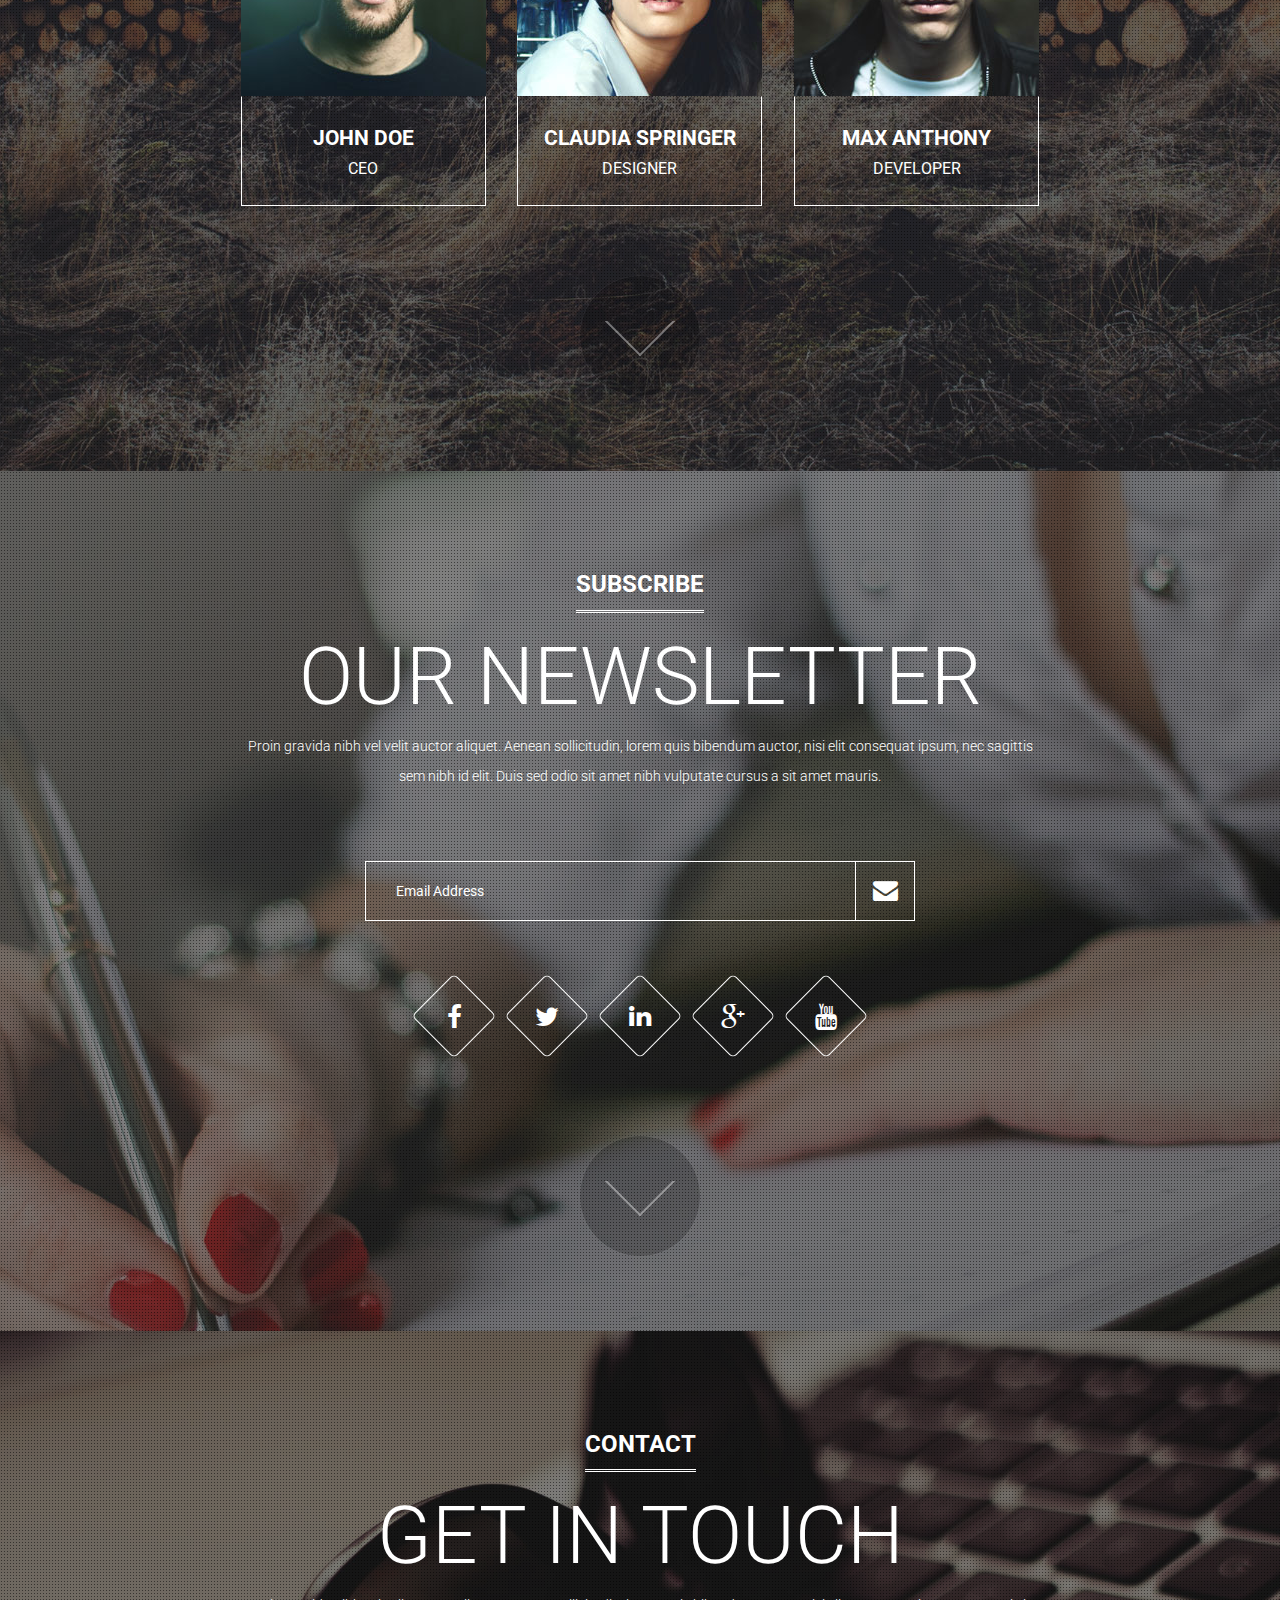
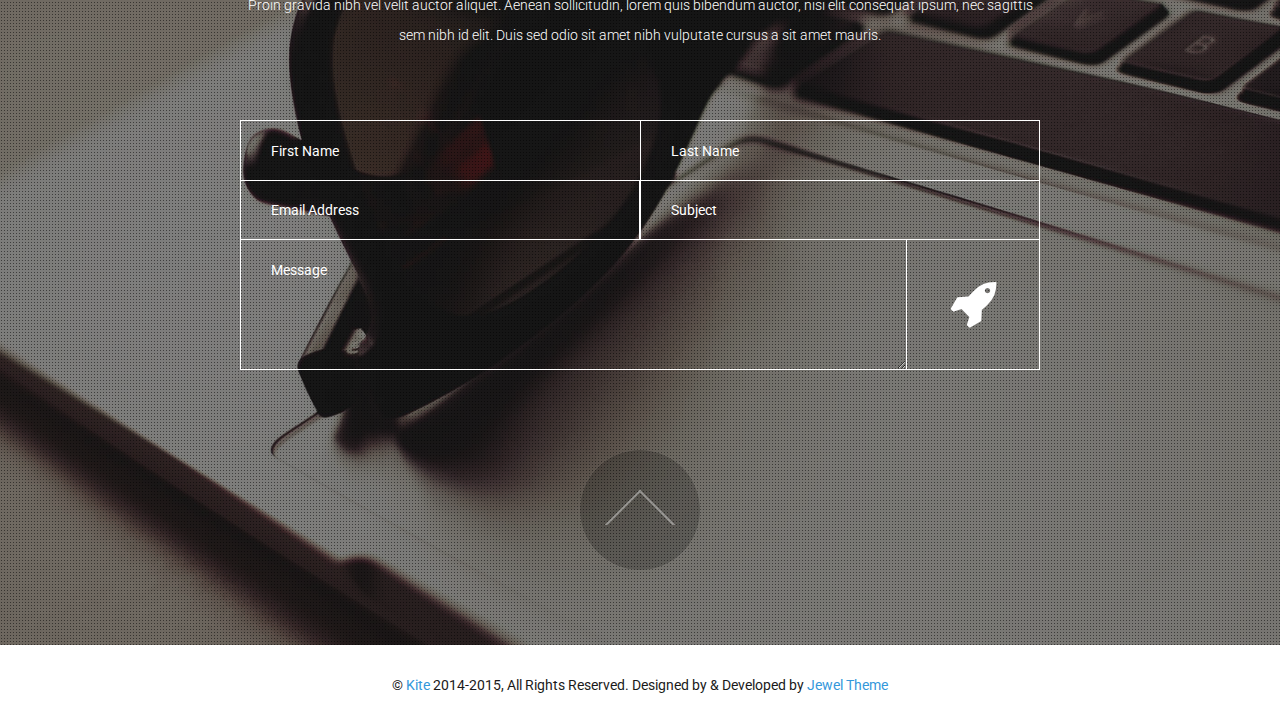
==== commit df9a32ed: "typo line 140 - changed Launce to Lunch (for now) :)" ====
--- a/contact.html
+++ b/contact.html
@@ -137,7 +137,7 @@
 				</div><!-- /.time-count-container -->
 
 				<p class="time-until">
-					<span>Time Until Launce</span>
+					<span>Time Until Lunch</span>
 				</p><!-- /.time-until -->
 
 
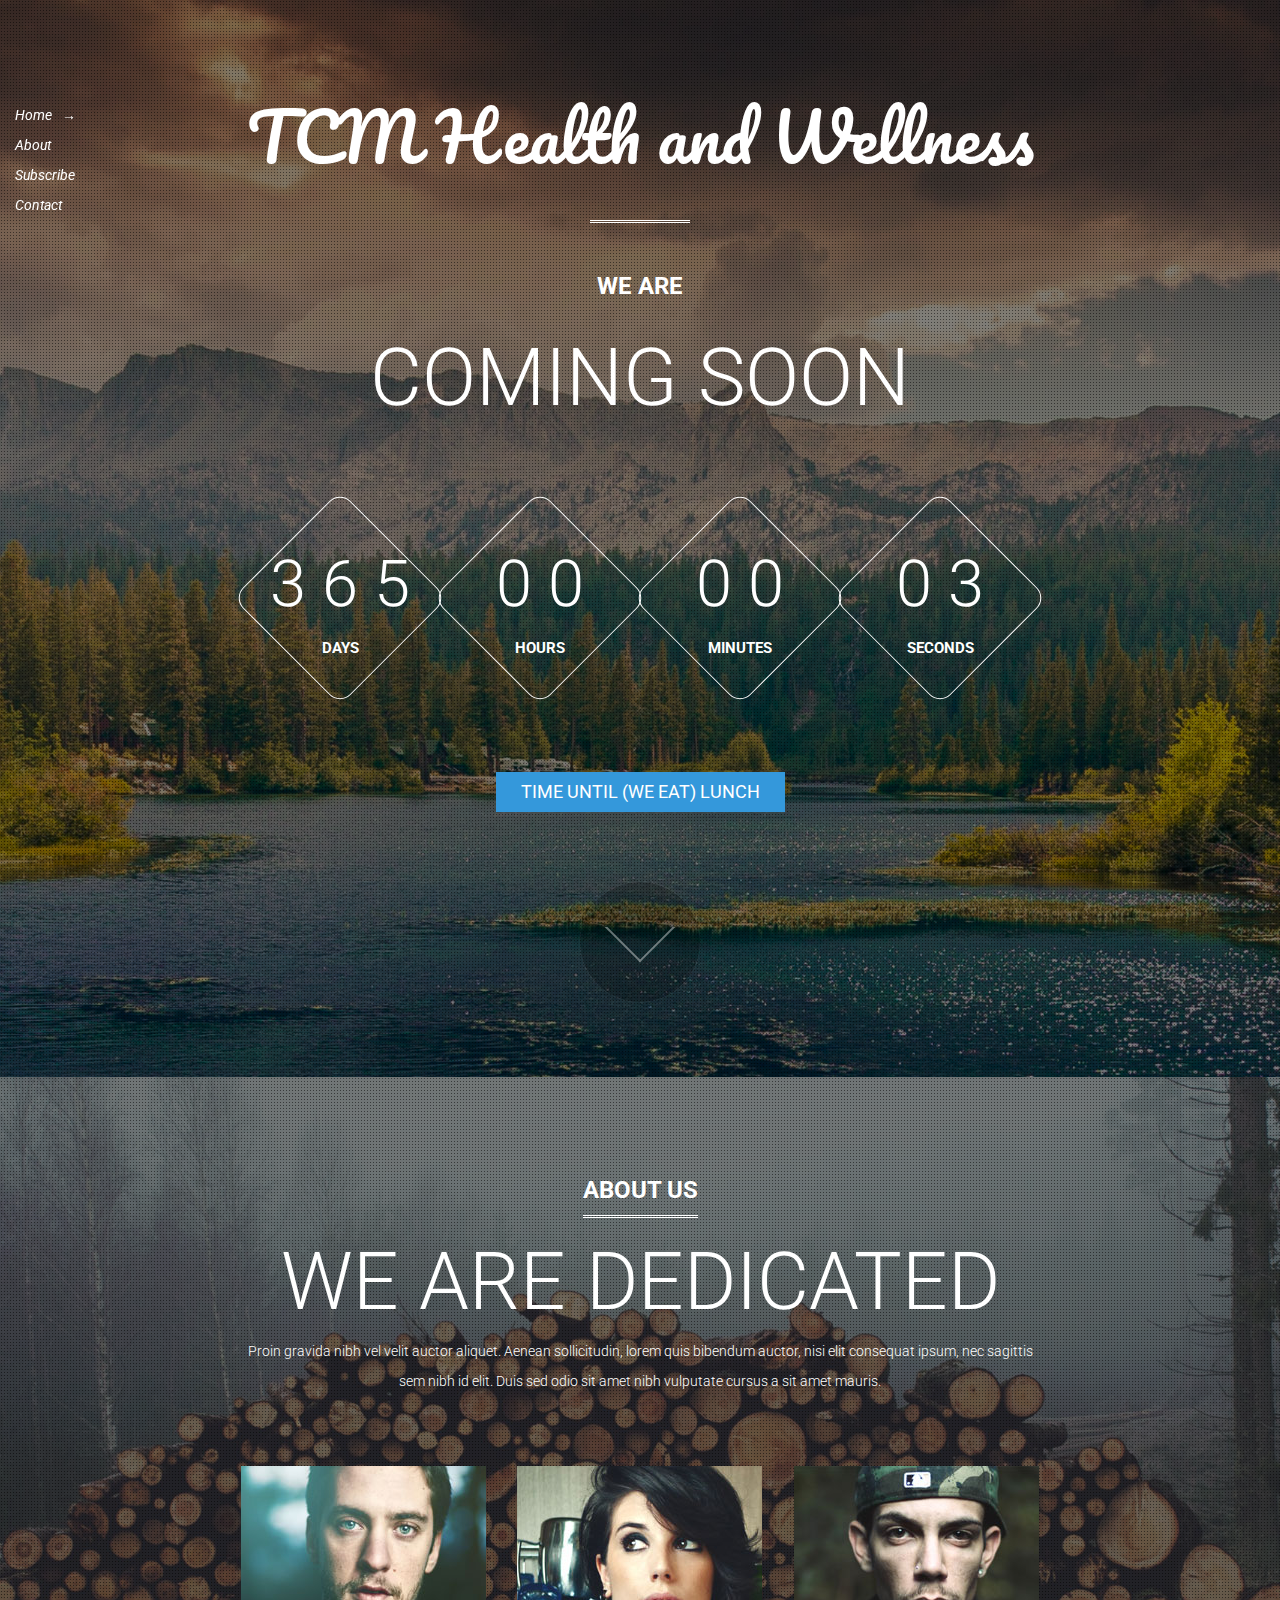
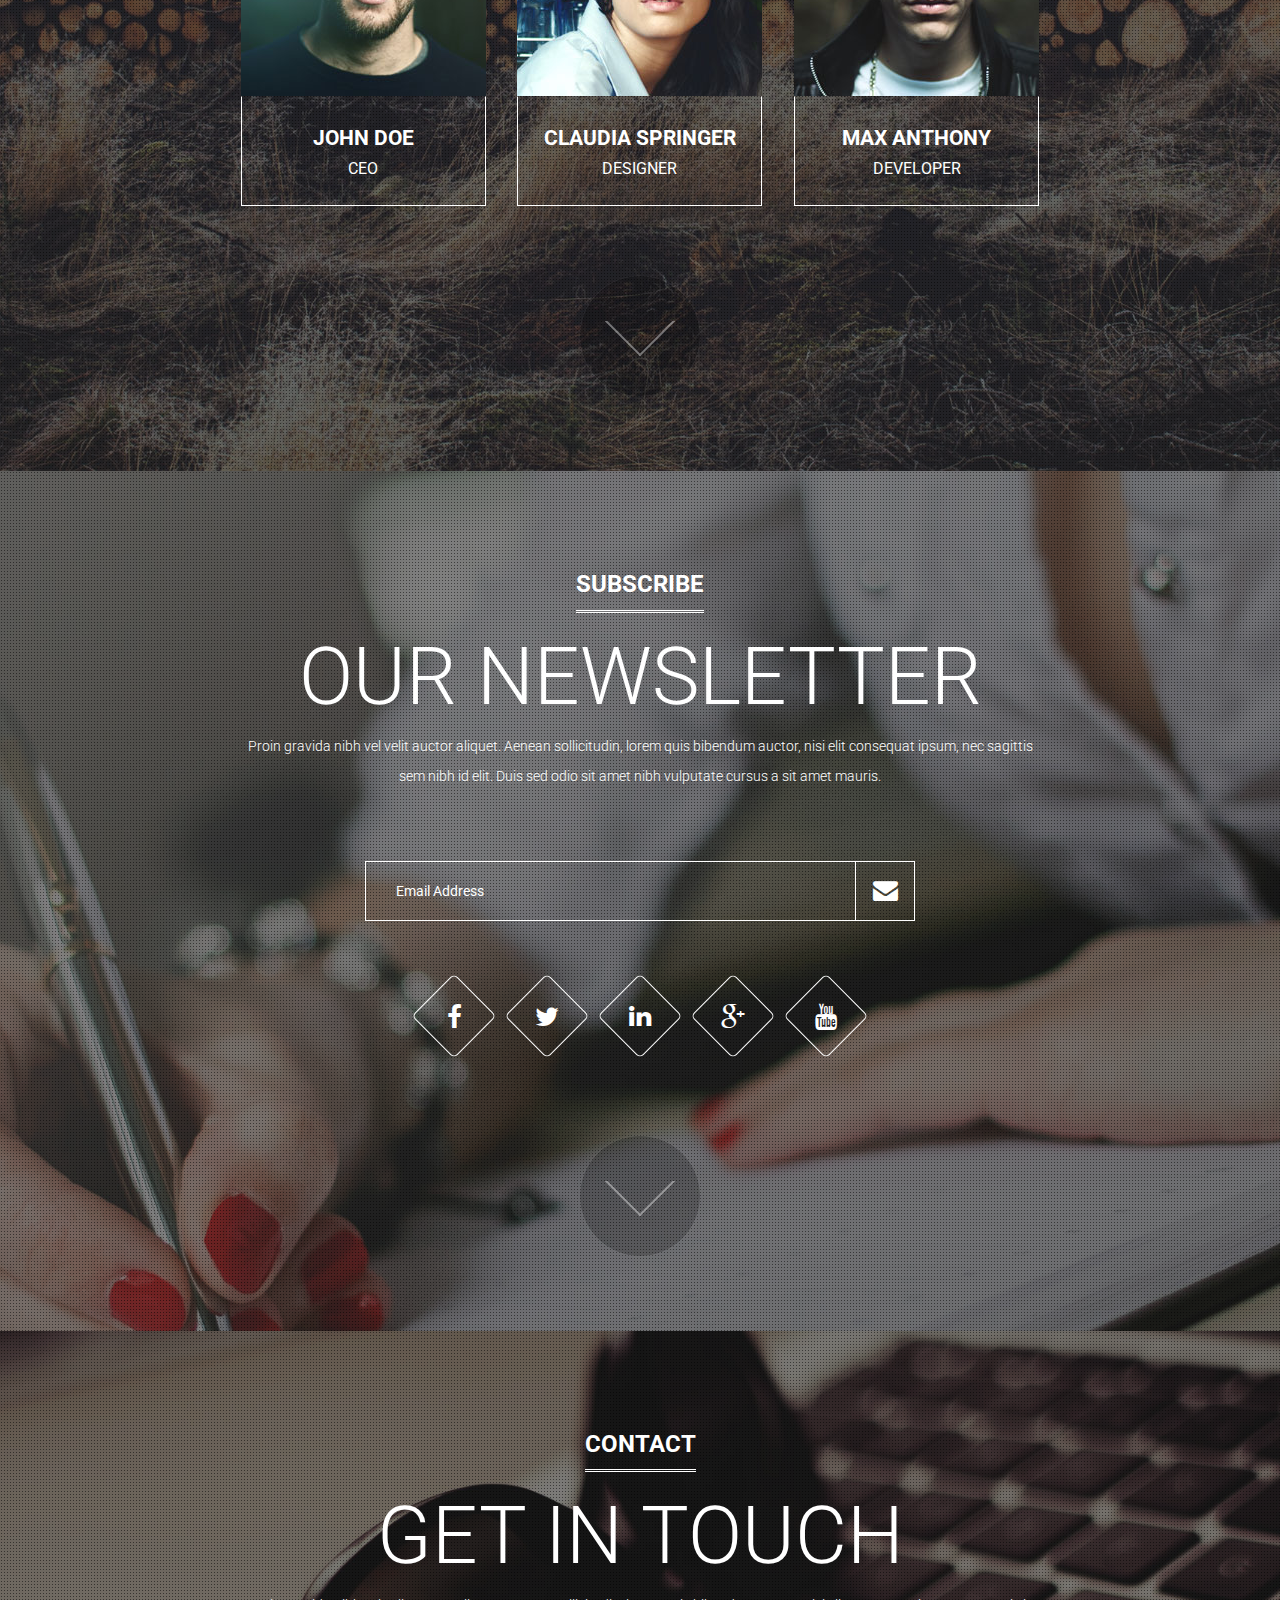
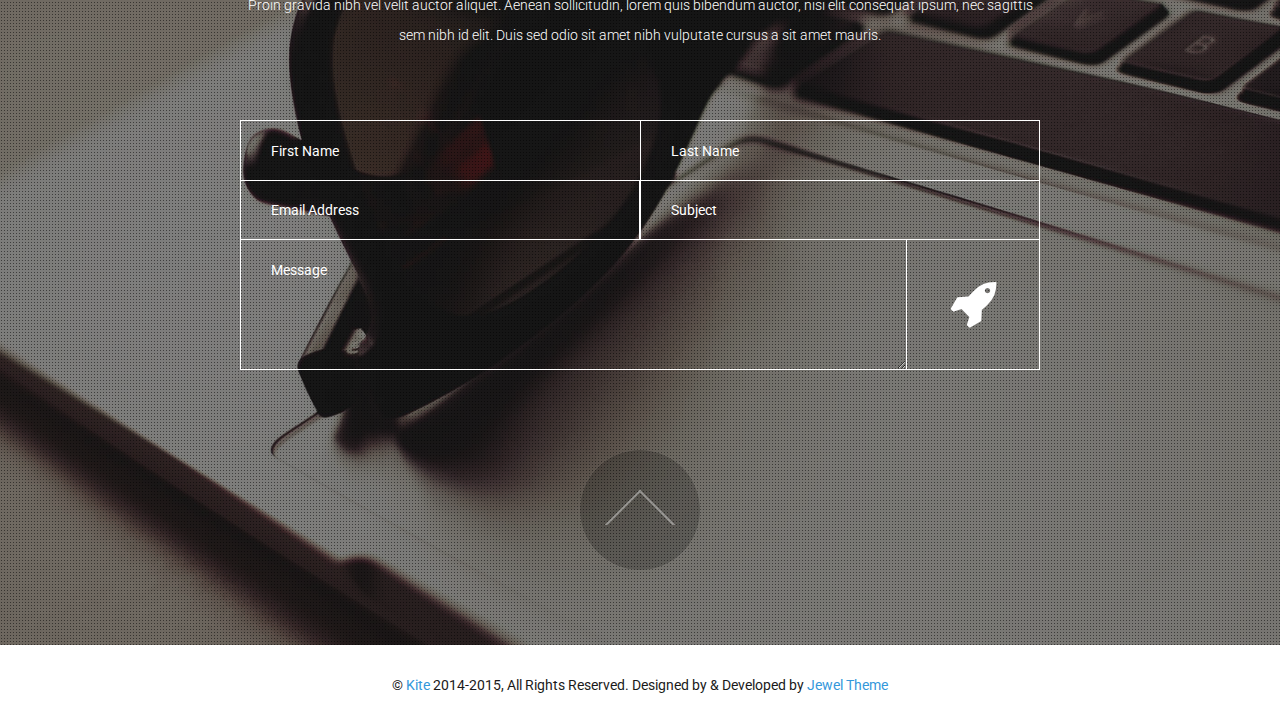
==== commit 096de2cb: "altered line 140 again" ====
--- a/contact.html
+++ b/contact.html
@@ -137,7 +137,7 @@
 				</div><!-- /.time-count-container -->
 
 				<p class="time-until">
-					<span>Time Until Lunch</span>
+					<span>Time Until (we eat) Lunch</span>
 				</p><!-- /.time-until -->
 
 
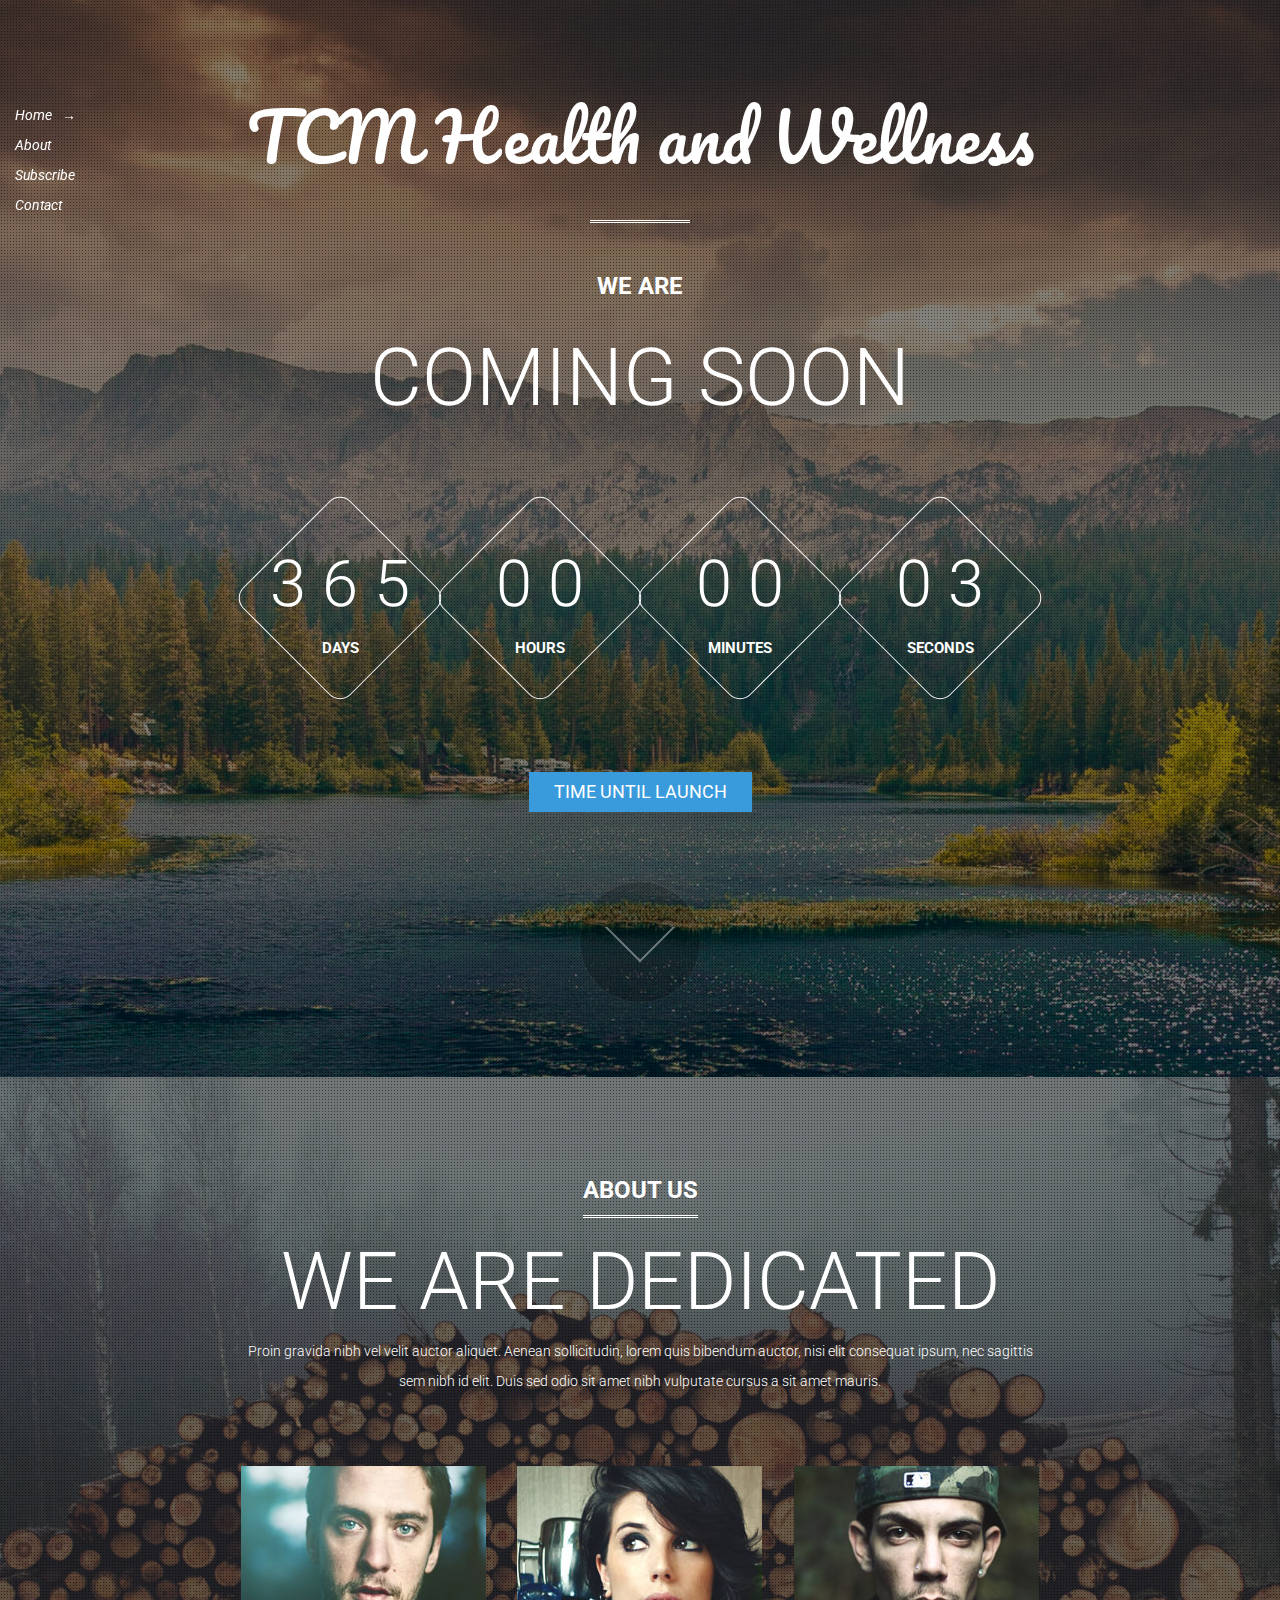
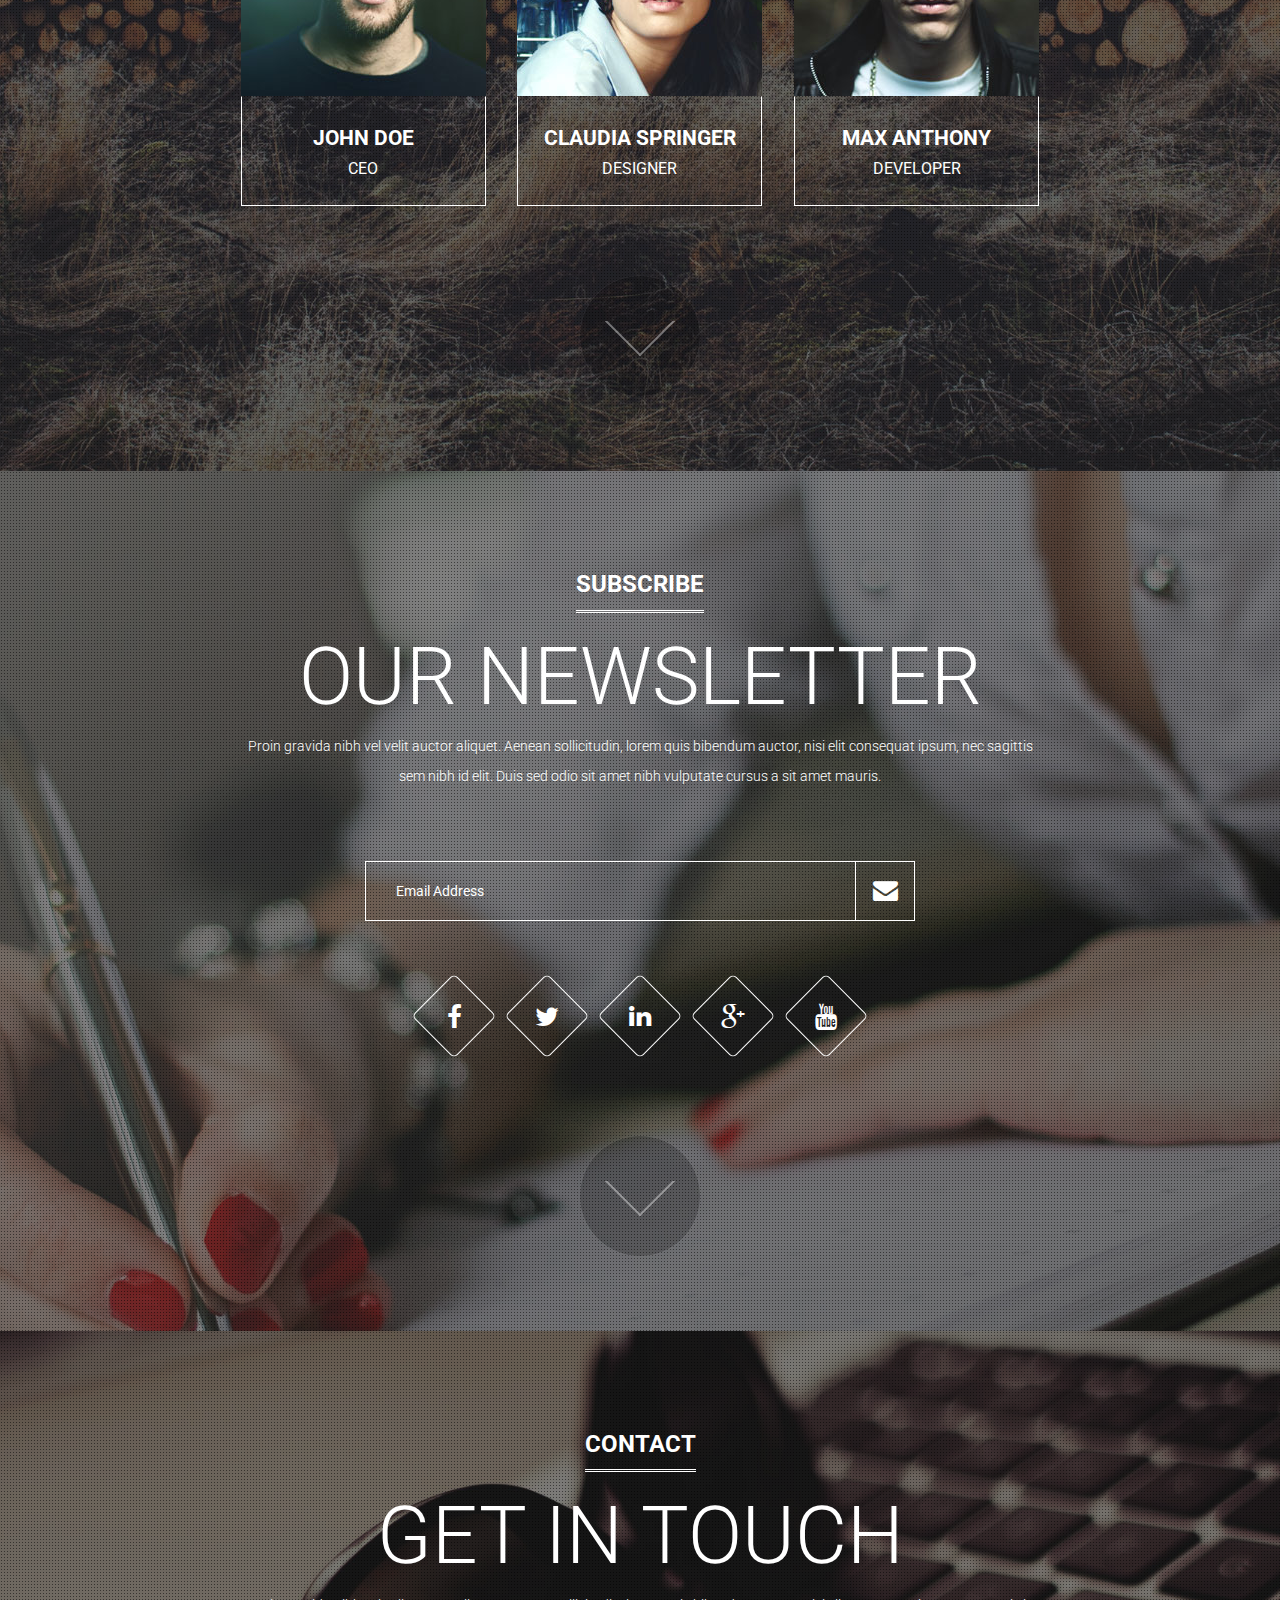
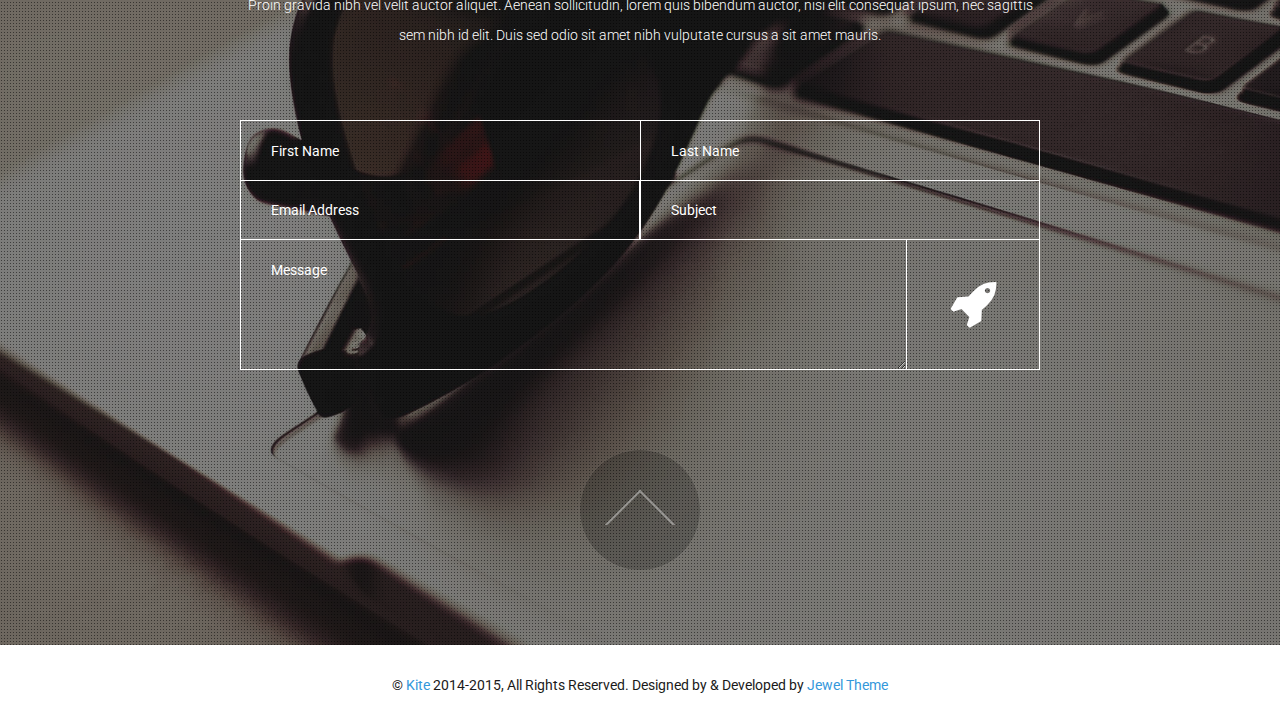
==== commit a06a0d80: "3rd time to edit 140 to correct verbiage" ====
--- a/contact.html
+++ b/contact.html
@@ -137,7 +137,7 @@
 				</div><!-- /.time-count-container -->
 
 				<p class="time-until">
-					<span>Time Until (we eat) Lunch</span>
+					<span>Time Until Launch</span>
 				</p><!-- /.time-until -->
 
 
